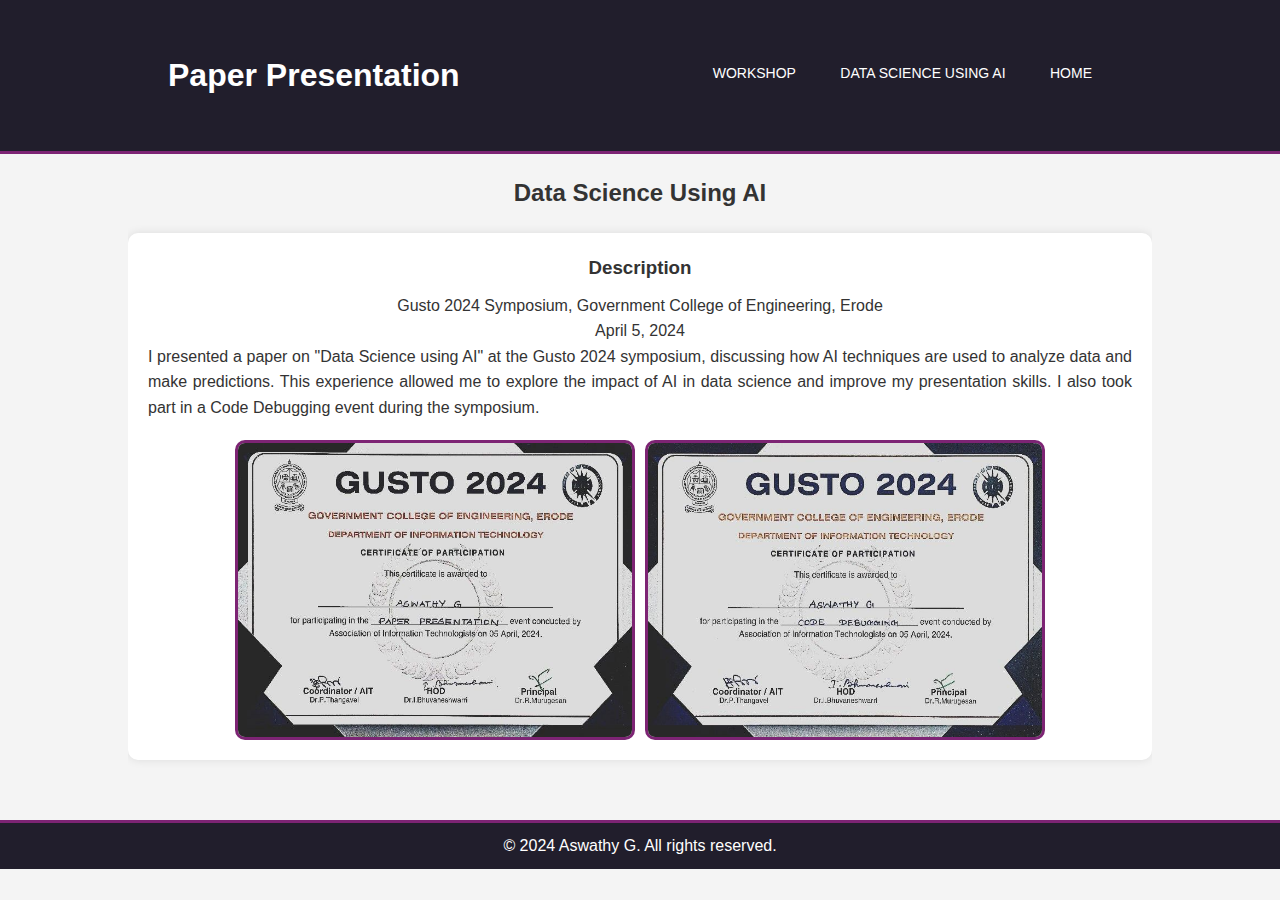
==== paper1.html @ be401fb0 "Initial commit" ====
<!DOCTYPE html>
<html lang="en">
<head>
    <meta charset="UTF-8">
    <meta name="viewport" content="width=device-width, initial-scale=1.0">
    <title>Paper Presentation - Aswathy G</title>
    <link rel="stylesheet" href="styles.css">
</head>
<body>
    <header>
        <div class="container">
            <h1>Paper Presentation</h1>
            <nav>
                <ul>
                    <li><a href="cocurricular.html">Workshop</a></li>
                    <li><a href="paper1.html">Data Science Using AI</a></li>
                    <li><a href="index.html">Home</a></li>
                </ul>
            </nav>
        </div>
    </header>

    <section id="workshop3" class="workshop3">
        <div class="container">
            <h2>Data Science Using AI</h2>
            <div class="item">
                <h3>Description</h3>
                <p style="text-align: center;">Gusto 2024 Symposium, Government College of Engineering, Erode</p>
                <p style="text-align: center;">April 5, 2024</p>
                <p>I presented a paper on "Data Science using AI" at the Gusto 2024 symposium, discussing how AI techniques are used to analyze data and make predictions. This experience allowed me to explore the impact of AI in data science and improve my presentation skills. I also took part in a Code Debugging event during the symposium.</p>
                <div style="display: flex; justify-content: center; align-items: center; margin-top: 20px;">
                    <img src="images/paper.jpeg" alt="Paper Presentation" style="width: 400px; height: 300px; margin-right: 10px;">
                    <img src="images/debug.jpeg" alt="Code Debugging" style="width: 400px; height: 300px;">
                </div>                
            </div>
            <!--<div class="item">
                <h3>Certificate</h3>
                <p>Completed the B.Sc. Mathematics degree under the Choice Based Credit System at Manonmaniam Sundaranar University, Tamil Nadu. Registered as a student of S. T. Hindu College, Nagercoil. I completed my final examination in April 2023.</p>
                <p>Secured a CGPA of 7.74 out of 10, and achieved First Class with Distinction</p>
            </div>
            <div class="item">
                <h3>Presentatiom</h3>
                <p>Completed the Higher Secondary Course under the State Board of School Examination, Tamilnadu in 2020 from Evans Matric. Hr. Sec. School, Nagercoil, Tamil Nadu. Achieved notable grades with 89 in Mathematics, 89 in Physics, 88 in English, 75 in Chemistry, 73 in Tamil, and 64 in Biology. Successfully passed the examination.</p>
                <p>Secured a total of 478 marks out of 600, with an overall percentage of 79.6%.</p>
            </div>-->
        </div>
    </section>

    <footer>
        <div class="container">
            <p>&copy; 2024 Aswathy G. All rights reserved.</p>
        </div>
    </footer>
</body>
</html>
---- styles.css ----
* {
    margin: 0;
    padding: 0;
    box-sizing: border-box;
}

body {
    font-family: Arial, sans-serif;
    line-height: 1.6;
    background-color: #f4f4f4;
    color: #333;
}

.container {
    width: 80%;
    margin: auto;
    overflow: hidden;
}

header {
    background: #060212e2;
    color: #fff;
    padding: 50px;
    min-height: 100px;
    border-bottom: #7d2474 3px solid;
}

header a {
    color: #fff;
    text-decoration: none;
    text-transform: uppercase;
    font-size: 14px;
}

header ul {
    padding: 0;
    list-style:none;
}

header li {
    display: inline;
    padding: 0 20px 0 20px;
}

header h1 {
    float: left;
    margin-top: 0;
    margin-bottom: 0;
}

header nav {
    float: right;
    margin-top: 10px;
}

header .container:after {
    content: "";
    display: table;
    clear: both;
}

section {
    padding: 20px 0;
}

section h2 {
    text-align: center;
    margin-bottom: 20px;
    color: #333;
}

section ul {
    text-align: center;
}

p{
    text-align: justify;
}
.skills ul, .workshops ul {
    list-style: none;
    padding: 0;
}

.skills ul li, .workshops ul li {
    display: inline-block;
    margin: 10px;
    padding: 10px;
    background-color: #55194fcd;
    color: #fff;
    border-radius: 5px;
}

.about .profile-img {
    display: block;
    margin: 20px auto;
    border-radius: 50%;
    width: 210px;
    height: 250px;
    border-style:groove;
    border-color: #7d2474;
}

.item{
    background-color: #fff;
    margin-bottom: 20px;
    padding: 20px;
    border-radius: 10px;
    box-shadow: 0 0 10px rgba(0, 0, 0, 0.1);
    text-align: center;
}

img{
    max-width: 100%;
    border-radius: 10px;
    width: 600px;
    height: 400px;
    border: #7d2474 solid;
}

footer {
    background-color: #060212e2;
    color: #fff;
    text-align: center;
    padding: 10px 0;
    margin-top: 20px;
    border-top: #7d2474 3px solid;
}

footer p {
    margin: 0;
    text-align: center;
}

h3{
    padding-bottom: 10px;
}

.education .education-item p{
    padding-bottom: 6px;
}

a{
    color: #fff;
    text-decoration: none;
}
.img{
    text-align: center;
}
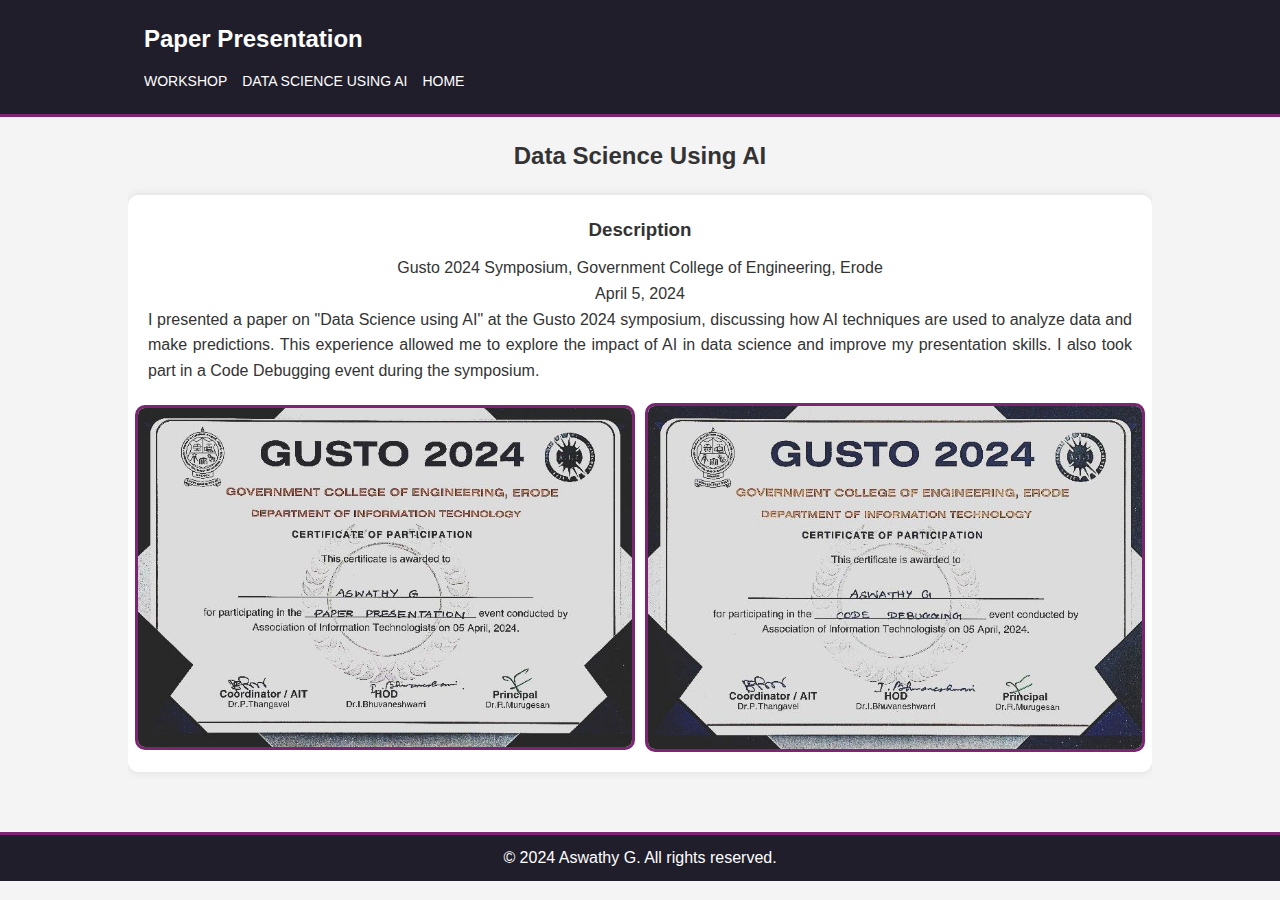
==== commit 69edbaf4: "Updated code for mobile view" ====
--- a/paper1.html
+++ b/paper1.html
@@ -29,9 +29,10 @@
                 <p style="text-align: center;">April 5, 2024</p>
                 <p>I presented a paper on "Data Science using AI" at the Gusto 2024 symposium, discussing how AI techniques are used to analyze data and make predictions. This experience allowed me to explore the impact of AI in data science and improve my presentation skills. I also took part in a Code Debugging event during the symposium.</p>
                 <div style="display: flex; justify-content: center; align-items: center; margin-top: 20px;">
-                    <img src="images/paper.jpeg" alt="Paper Presentation" style="width: 400px; height: 300px; margin-right: 10px;">
-                    <img src="images/debug.jpeg" alt="Code Debugging" style="width: 400px; height: 300px;">
-                </div>                
+                    <img src="images/paper.jpeg" alt="Paper Presentation" style="max-width: 100%; width: 500px; height: auto; margin-right: 10px; border: #7d2474 solid; border-radius: 10px;">
+                    <img src="images/debug.jpeg" alt="Code Debugging" style="max-width: 100%; width: 500px; height: auto; border: #7d2474 solid; border-radius: 10px;">
+                </div>
+                                              
             </div>
             <!--<div class="item">
                 <h3>Certificate</h3>
--- a/styles.css
+++ b/styles.css
@@ -20,37 +20,39 @@
 header {
     background: #060212e2;
     color: #fff;
-    padding: 50px;
+    padding: 20px; /* Reduced padding */
     min-height: 100px;
     border-bottom: #7d2474 3px solid;
+    display: flex; /* Use Flexbox */
+    justify-content: space-between; /* Space between title and nav */
+    align-items: center; /* Center items vertically */
+}
+
+header h1 {
+    margin-bottom: 10px; /* Remove margin */
+    font-size: 24px; /* Adjust font size */
+}
+
+header nav {
+    margin-top: 0; /* Reset margin */
+}
+
+header ul {
+    padding: 0;
+    list-style: none;
+    display: flex; /* Use Flexbox for the nav items */
+    gap: 15px; /* Space between nav items */
+}
+
+header li {
+    padding: 0; /* Remove padding */
 }
 
 header a {
     color: #fff;
     text-decoration: none;
     text-transform: uppercase;
-    font-size: 14px;
-}
-
-header ul {
-    padding: 0;
-    list-style:none;
-}
-
-header li {
-    display: inline;
-    padding: 0 20px 0 20px;
-}
-
-header h1 {
-    float: left;
-    margin-top: 0;
-    margin-bottom: 0;
-}
-
-header nav {
-    float: right;
-    margin-top: 10px;
+    font-size: 14px; /* Adjust font size */
 }
 
 header .container:after {
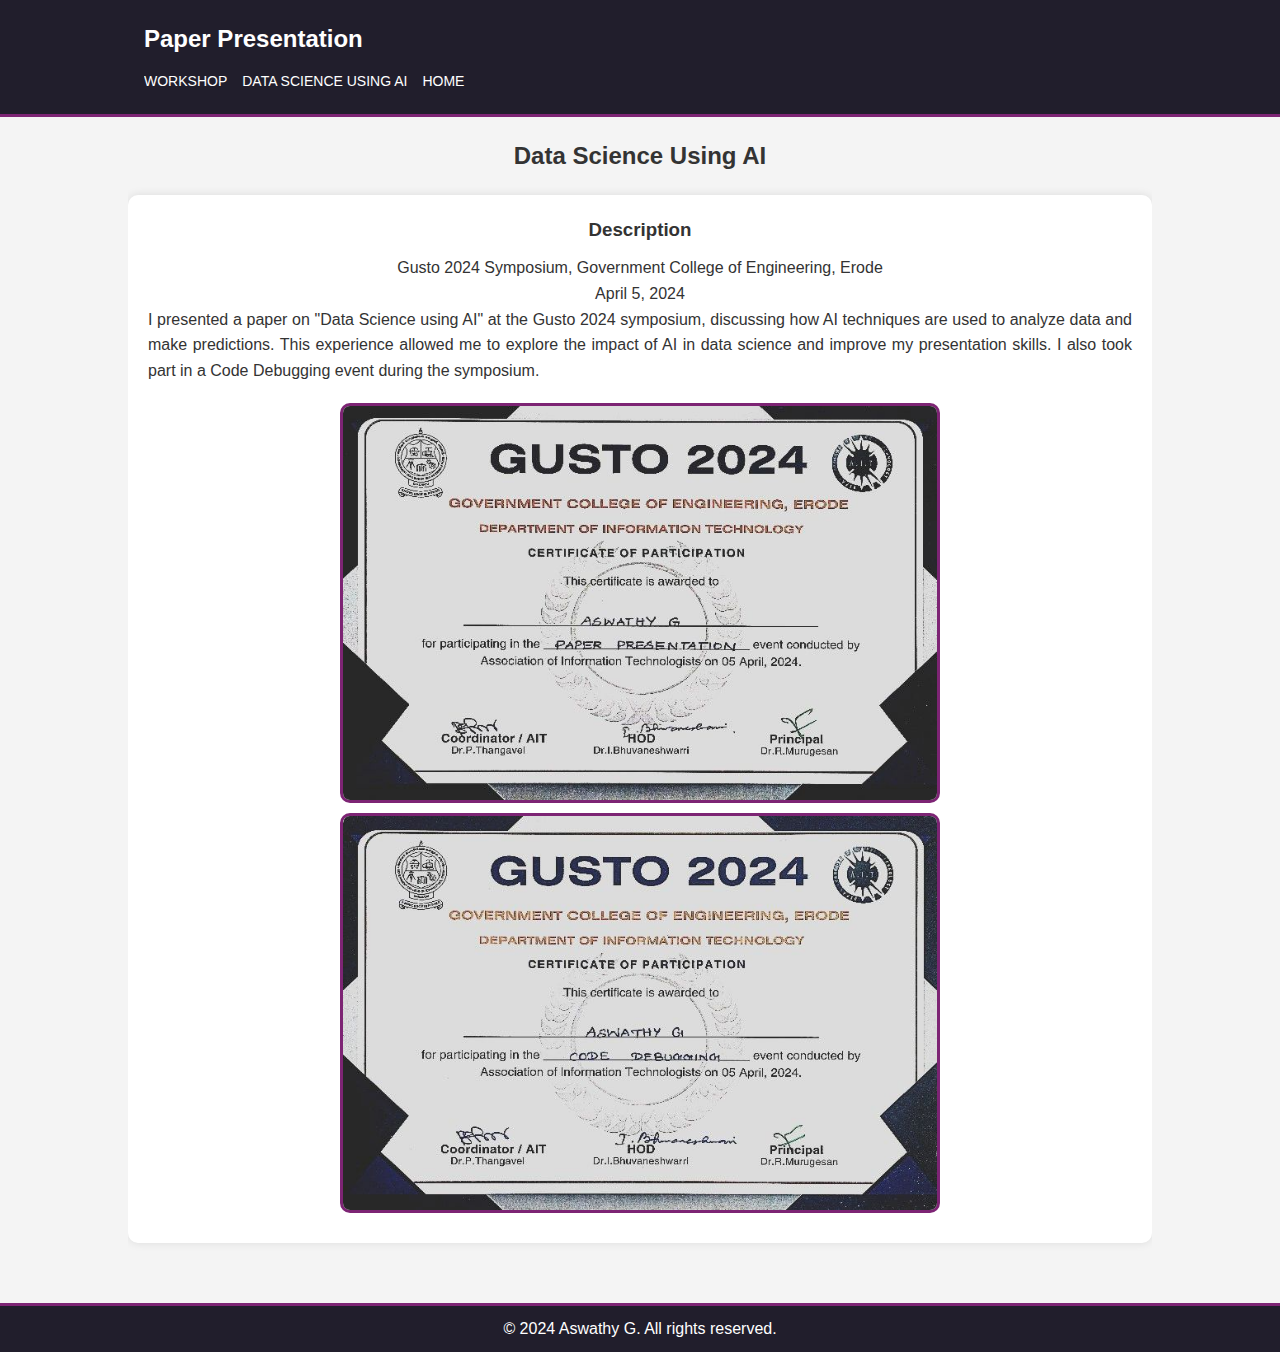
==== commit 137f17e4: "Updated code for mobile view" ====
--- a/paper1.html
+++ b/paper1.html
@@ -28,10 +28,10 @@
                 <p style="text-align: center;">Gusto 2024 Symposium, Government College of Engineering, Erode</p>
                 <p style="text-align: center;">April 5, 2024</p>
                 <p>I presented a paper on "Data Science using AI" at the Gusto 2024 symposium, discussing how AI techniques are used to analyze data and make predictions. This experience allowed me to explore the impact of AI in data science and improve my presentation skills. I also took part in a Code Debugging event during the symposium.</p>
-                <div style="display: flex; justify-content: center; align-items: center; margin-top: 20px;">
-                    <img src="images/paper.jpeg" alt="Paper Presentation" style="max-width: 100%; width: 500px; height: auto; margin-right: 10px; border: #7d2474 solid; border-radius: 10px;">
-                    <img src="images/debug.jpeg" alt="Code Debugging" style="max-width: 100%; width: 500px; height: auto; border: #7d2474 solid; border-radius: 10px;">
-                </div>
+                <div class="image-container">
+                    <img src="images/paper.jpeg" alt="Paper Presentation" class="image">
+                    <img src="images/debug.jpeg" alt="Code Debugging" class="image">
+                </div>                
                                               
             </div>
             <!--<div class="item">
--- a/styles.css
+++ b/styles.css
@@ -53,6 +53,52 @@
     text-decoration: none;
     text-transform: uppercase;
     font-size: 14px; /* Adjust font size */
+}header {
+    background: #060212e2;
+    color: #fff;
+    padding: 20px; /* Adjust padding if necessary */
+    min-height: 100px;
+    border-bottom: #7d2474 3px solid;
+    display: flex; /* Use Flexbox */
+    justify-content: space-between; /* Space between title and nav */
+    align-items: center; /* Center items vertically */
+    flex-wrap: wrap; /* Allow wrapping */
+}
+
+header h1 {
+    margin-bottom: 10px; /* Remove margin */
+    font-size: 24px; /* Adjust font size */
+}
+
+/* Media query for mobile devices */
+@media (max-width: 768px) {
+    header {
+        flex-direction: column; /* Stack items vertically */
+        align-items: flex-start; /* Align items to the start */
+        padding: 10px; /* Adjust padding for mobile */
+    }
+
+    header h1 {
+        font-size: 20px; /* Adjust font size for smaller screens */
+        margin-bottom: 5px; /* Reduce bottom margin */
+    }
+    
+    /* Optional: Adjust navigation styles if necessary */
+    nav {
+        width: 100%; /* Ensure nav takes full width */
+    }
+
+    nav ul {
+        display: flex; /* Change to flex for horizontal layout */
+        flex-wrap: wrap; /* Allow wrapping of menu items */
+        justify-content: flex-start; /* Align items to the start */
+        padding: 0; /* Remove default padding */
+        list-style: none; /* Remove list style */
+    }
+
+    nav li {
+        margin: 5px; /* Add margin for spacing */
+    }
 }
 
 header .container:after {
@@ -111,12 +157,36 @@
     text-align: center;
 }
 
-img{
+img {
     max-width: 100%;
     border-radius: 10px;
-    width: 600px;
-    height: 400px;
+    width: 600px; /* Width for larger screens */
+    height: 400px; /* Height for larger screens */
     border: #7d2474 solid;
+    margin-bottom: 10px;
+}
+
+.image-container {
+    display: flex;
+    justify-content: center;
+    align-items: center;
+    flex-wrap: wrap; /* Allow items to wrap */
+    margin-top: 20px;
+}
+
+/* Media query for mobile view */
+@media (max-width: 600px) {
+    .image-container {
+        flex-direction: column; /* Stack images vertically */
+        align-items: center; /* Center align */
+    }
+
+    img {
+        margin-right: 0; /* Remove right margin for stacked images */
+        margin-bottom: 10px; /* Add space between images */
+        width: 100%; /* Set width to 100% for smaller screens */
+        height: auto; /* Maintain aspect ratio */
+    }
 }
 
 footer {
